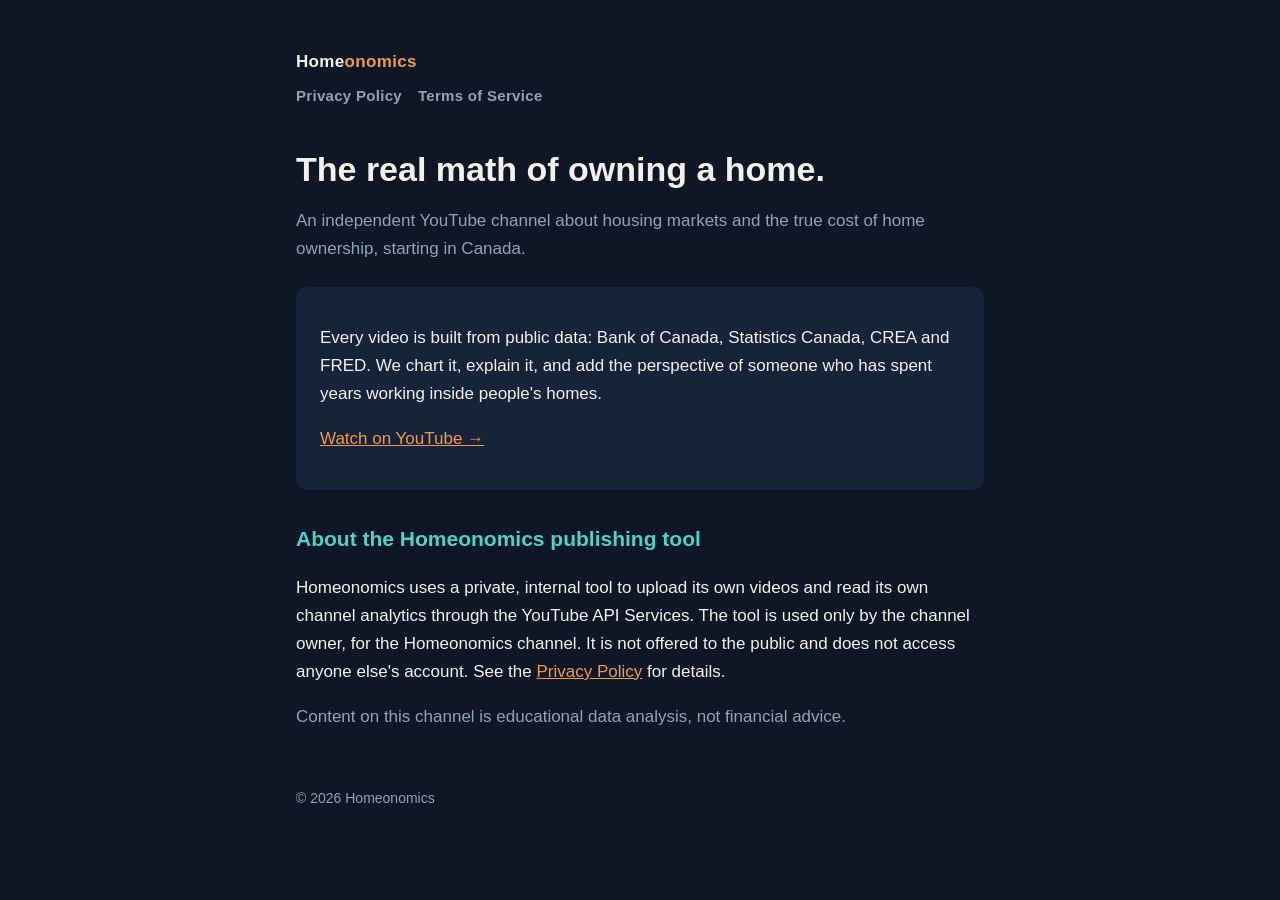
==== index.html @ 309363fa "Add Homeonomics homepage, privacy policy and terms Co-Authored-By: Claude Opus 5.5 <noreply@anthropi" ====
<!doctype html>
<html lang="en">
<head>
<meta charset="utf-8">
<meta name="viewport" content="width=device-width, initial-scale=1">
<title>Homeonomics</title>
<meta name="description" content="Homeonomics: the real math of owning a home, explained with data.">
<link rel="stylesheet" href="style.css">
</head>
<body>
<main>
<header>
  <a href="./">Home<span>onomics</span></a>
  <nav><a href="privacy.html">Privacy Policy</a><a href="terms.html">Terms of Service</a></nav>
</header>

<h1>The real math of owning a home.</h1>
<p class="muted">An independent YouTube channel about housing markets and the true cost of home ownership, starting in Canada.</p>

<div class="card">
  <p>Every video is built from public data: Bank of Canada, Statistics Canada, CREA and FRED. We chart it, explain it, and add the perspective of someone who has spent years working inside people's homes.</p>
  <p><a href="https://www.youtube.com/@Homeonomics">Watch on YouTube →</a></p>
</div>

<h2>About the Homeonomics publishing tool</h2>
<p>Homeonomics uses a private, internal tool to upload its own videos and read its own channel analytics through the YouTube API Services. The tool is used only by the channel owner, for the Homeonomics channel. It is not offered to the public and does not access anyone else's account. See the <a href="privacy.html">Privacy Policy</a> for details.</p>

<p class="muted">Content on this channel is educational data analysis, not financial advice.</p>

<footer>© 2026 Homeonomics</footer>
</main>
</body>
</html>
---- style.css ----
:root{--bg:#0E1726;--raised:#16233A;--text:#F4F1EA;--muted:#93A1B8;--primary:#F2994A;--secondary:#4FD1C5}
*{box-sizing:border-box}
body{margin:0;background:var(--bg);color:var(--text);font:17px/1.65 -apple-system,BlinkMacSystemFont,"Segoe UI",Roboto,sans-serif}
main{max-width:720px;margin:0 auto;padding:48px 16px 64px}
header a{color:var(--text);text-decoration:none;font-weight:700;letter-spacing:.02em}
header span{color:var(--primary)}
nav{margin-top:8px;font-size:15px}
nav a{color:var(--muted);margin-right:16px}
h1{font-size:34px;line-height:1.2;margin:40px 0 8px}
h2{font-size:21px;margin:32px 0 8px;color:var(--secondary)}
p,li{color:var(--text)}
.muted{color:var(--muted)}
a{color:var(--primary)}
.card{background:var(--raised);border-radius:12px;padding:20px 24px;margin:24px 0}
footer{margin-top:56px;font-size:14px;color:var(--muted)}
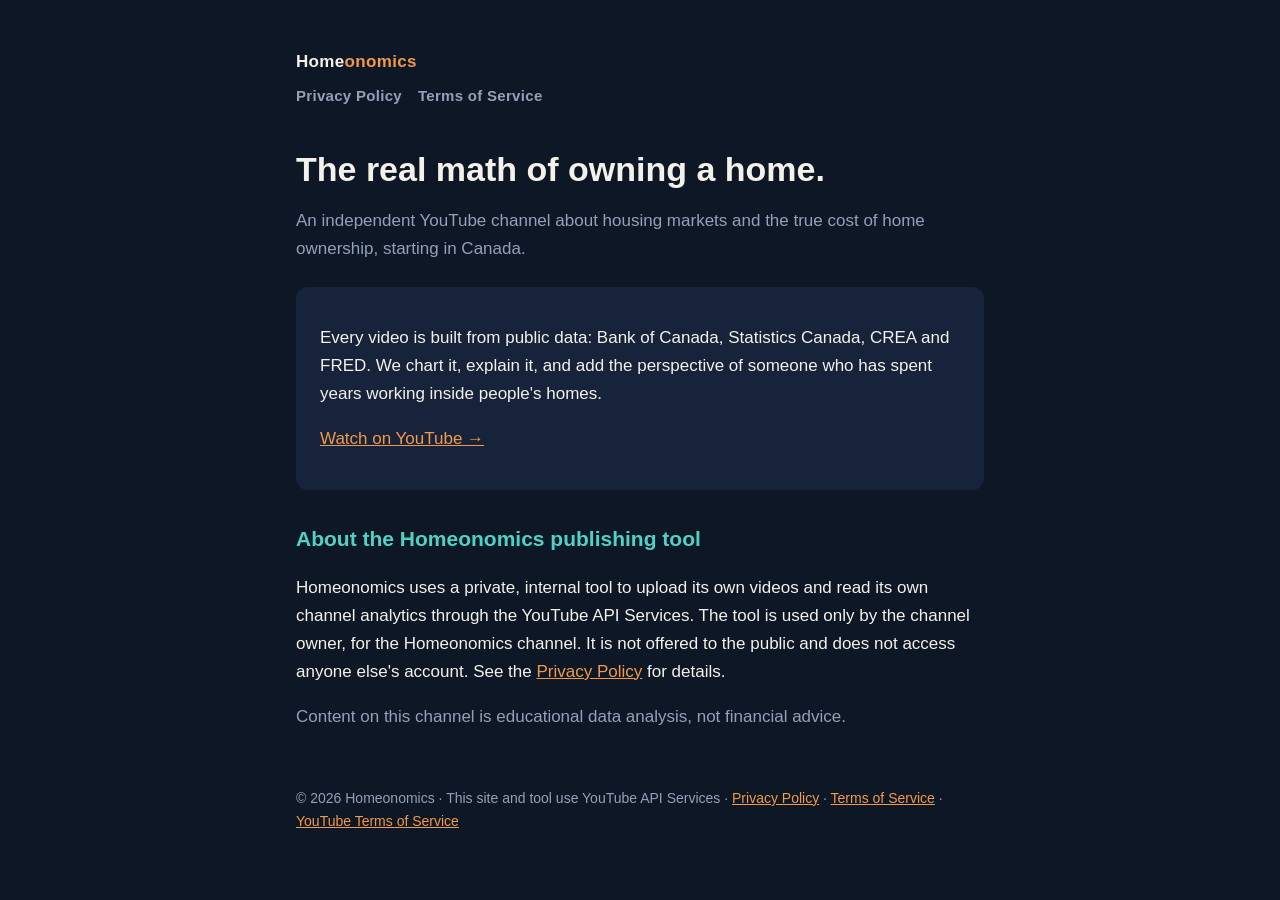
==== commit f8d81010: "Show YouTube API Services notice and policy links in homepage footer Co-Authored-By: Claude Opus 5.5" ====
--- a/index.html
+++ b/index.html
@@ -27,7 +27,7 @@
 
 <p class="muted">Content on this channel is educational data analysis, not financial advice.</p>
 
-<footer>© 2026 Homeonomics</footer>
+<footer>© 2026 Homeonomics · This site and tool use YouTube API Services · <a href="privacy.html">Privacy Policy</a> · <a href="terms.html">Terms of Service</a> · <a href="https://www.youtube.com/t/terms">YouTube Terms of Service</a></footer>
 </main>
 </body>
 </html>
